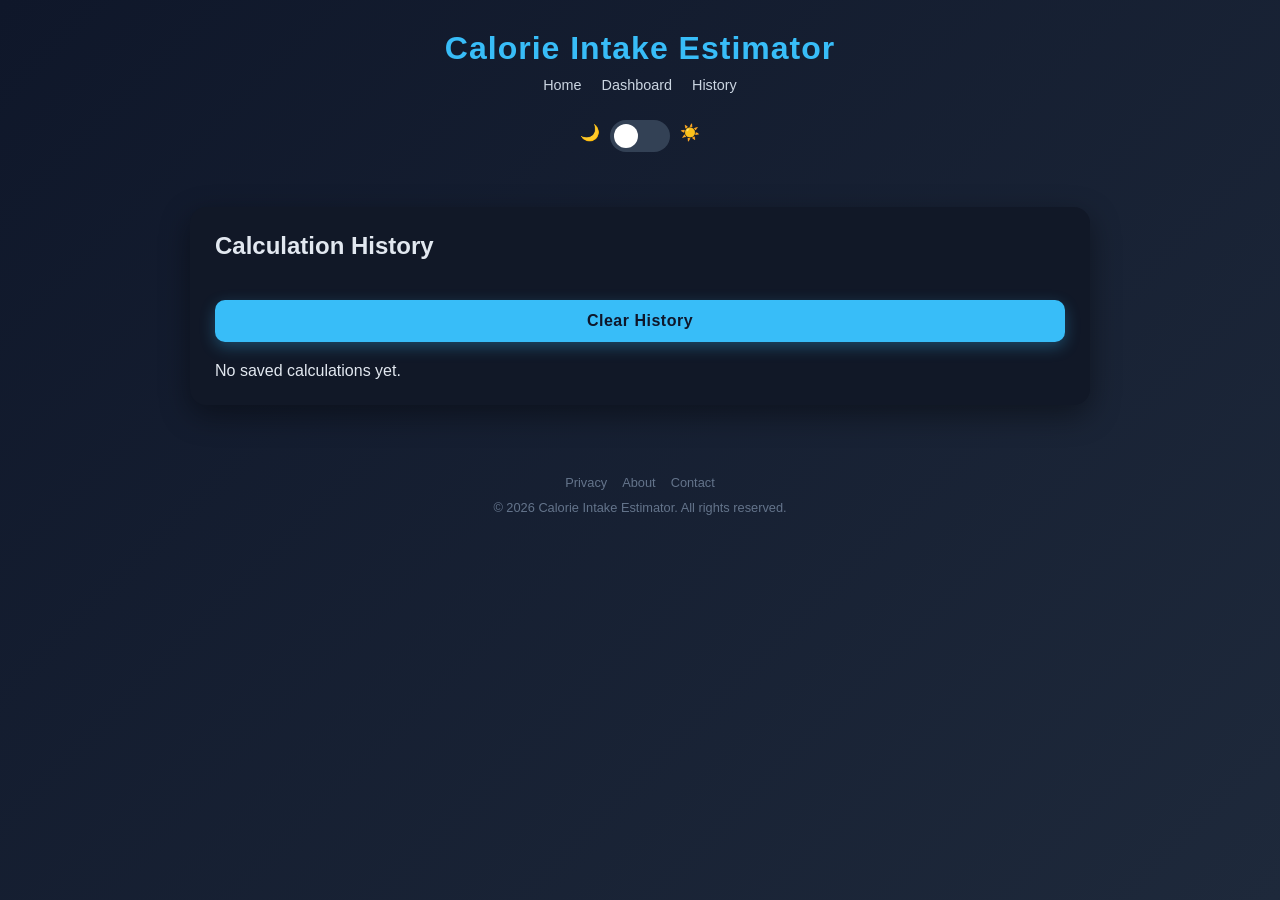
==== history.html @ fc22b08a "Added a new page for history and updated the navigation links to include it. Also modified the scrip" ====
<!-- Calorie Intake Estimator Page -->

<!DOCTYPE html>
<html lang="en">
<head>
    <meta charset="UTF-8">
    <meta name="viewport" content="width=device-width, initial-scale=1.0">
    <title>Calorie Intake Estimator</title>
    <link rel="stylesheet" href="style.css">
</head>

<body>
    <header> 
        <h1>Calorie Intake Estimator</h1>
        <nav class ="navbar">
            <a href="index.html">Home</a>
            <a href="about.html">Dashboard</a>
            <a href="history.html">History</a>
        </nav>
        <div class="theme-switch">
    <span>🌙</span>

    <label class="switch">
        <input type="checkbox" id="theme-toggle">
        <span class="slider"></span>
    </label>

    <span>☀️</span>
</div>
    </header>
    <main>
    <section class="history-section">
        <h2>Calculation History</h2>

        <button id="clear-history-btn">Clear History</button>

        <div id="history-list">
            <p>No saved calculations yet.</p>
        </div>
    </section>
</main>
<footer>
    <nav class="footer-nav">
        <a href="#">Privacy</a>
        <a href="#">About</a>
        <a href="#">Contact</a>
    </nav>

    <p>&copy; 2026 Calorie Intake Estimator. All rights reserved.</p>
</footer>

    <script src="history.js"></script>

</body>
</html>
---- style.css ----
/* Navigation Bar */
.navbar {
    display: flex;
    justify-content: center;
    gap: 20px;
    margin-top: 10px;
}

.navbar a {
    color: #cbd5e1;
    text-decoration: none;
    font-size: 0.9rem;
    transition: 0.2s ease;
}

.navbar a:hover {
    color: #38bdf8;
}

/* Global Reset */
* {
    margin: 0;
    padding: 0;
    box-sizing: border-box;
    font-family: -apple-system, BlinkMacSystemFont, 'Segoe UI', Arial, sans-serif;
}

/* Body */
body {
    background: linear-gradient(135deg, #0f172a, #1e293b);
    color: #e2e8f0;
    min-height: 100vh;
    display: flex;
    flex-direction: column;
    align-items: center;
}

/* Header */
header {
    width: 100%;
    text-align: center;
    padding: 30px 20px;
}

header h1 {
    font-size: 2rem;
    color: #38bdf8;
    letter-spacing: 1px;
}

/* Main Container */
main {
    width: 100%;
    max-width: 1200px;
    padding: 20px;
    display: flex;
    flex-direction: row;
    align-items: flex-start;
    justify-content: center;
    gap: 25px;
}

/* Input Section */
.input-section {
    flex: 1.5;
    min-width: 500px;
    background: #111827;
    padding: 25px;
    border-radius: 16px;
    box-shadow: 0 10px 30px rgba(0, 0, 0, 0.4);
    margin-bottom: 20px;
    display: flex;
    flex-direction: column;
    gap: 15px;
}

.input-section h2 {
    margin-bottom: 20px;
    font-size: 1.3rem;
    color: #f8fafc;
}

.input-section,
.result-section {
    margin: 0;
    backdrop-filter: blur(8px);
}

/* Form Elements */
form {
    display: flex;
    flex-direction: column;
}

label {
    margin-top: 12px;
    margin-bottom: 5px;
    font-size: 0.9rem;
    color: #cbd5e1;
}

input,
select {
    padding: 10px 12px;
    border-radius: 8px;
    border: 1px solid #334155;
    background: #0f172a;
    color: #e2e8f0;
    outline: none;
    transition: 0.2s ease;
    width: 100%;
    margin-bottom: 10px;
}

input:focus,
select:focus {
    border-color: #38bdf8;
    box-shadow: 0 0 0 2px rgba(56, 189, 248, 0.2);
}

input:focus,
select:focus,
button:focus {
    outline: 2px solid #38bdf8;
    outline-offset: 2px;
}

input::placeholder {
    color: #64748b;
}

/* Button */
button {
    margin-top: 20px;
    padding: 12px;
    border: none;
    border-radius: 10px;
    background: #38bdf8;
    color: #0f172a;
    font-weight: bold;
    cursor: pointer;
    transition: 0.2s ease;
    box-shadow: 0 5px 15px rgba(56, 189, 248, 0.3);
    width: 100%;
    font-size: 1rem;
    letter-spacing: 0.5px;
}

button:hover {
    background: #0ea5e9;
    transform: translateY(-1px);
    box-shadow: 0 8px 20px rgba(56, 189, 248, 0.4);
}

/* Result Section */
.result-section {
    flex: 1;
    min-width: 350px;
    background: #111827;
    padding: 20px;
    border-radius: 16px;
    box-shadow: 0 10px 30px rgba(0, 0, 0, 0.4);
    text-align: center;
}

.result-section h2 {
    margin-bottom: 10px;
    color: #f8fafc;
}

#calorie-result {
    font-size: 1.2rem;
    color: #38bdf8;
    margin-top: 10px;
}

#breakdown p {
    margin: 8px 0;
    font-size: 1rem;
    color: #cbd5e1;
}

#final-result {
    margin-top: 12px;
    font-size: 1.2rem;
    color: #38bdf8;
    font-weight: bold;
}

#breakdown {
    display: flex;
    flex-direction: column;
    gap: 15px;
    margin-top: 20px;
}

.result-card {
    background: #0f172a;
    border: 1px solid #334155;
    border-radius: 12px;
    padding: 15px;
    text-align: left;
    transition: 0.2s ease;
}

.result-card:hover {
    transform: translateY(-2px);
    border-color: #38bdf8;
}

.result-card h3 {
    font-size: 0.9rem;
    color: #94a3b8;
    margin-bottom: 8px;
    font-weight: 500;
}

.result-card p {
    font-size: 1.3rem;
    font-weight: bold;
    color: #f8fafc;
}

.final-card {
    border: 2px solid #38bdf8;
    background: rgba(56, 189, 248, 0.08);
}

.final-card p {
    color: #38bdf8;
}

/* Footer */
footer {
    margin-top: 30px;
    padding: 20px;
    font-size: 0.8rem;
    color: #64748b;
    text-align: center;
}

/* Chrome, Safari, Edge, Opera */
input[type=number]::-webkit-outer-spin-button,
input[type=number]::-webkit-inner-spin-button {
    -webkit-appearance: none;
    margin: 0;
}

/* Height Inputs Flexbox */
.height-inputs {
    display: flex;
    gap: 10px;
}

.height-inputs input {
    width: 100%;
}

/* Theme Toggle Slider */
.theme-switch {
    display: flex;
    align-items: center;
    justify-content: center;
    gap: 10px;
    margin-top: 15px;
}

.switch {
    position: relative;
    display: inline-block;
    width: 60px;
    height: 32px;
}

.switch input {
    opacity: 0;
    width: 0;
    height: 0;
}

/* Slider Background */

.slider {
    position: absolute;
    cursor: pointer;
    inset: 0;
    background-color: #334155;
    border-radius: 999px;
    transition: 0.3s ease;
}

/* Circle */

.slider::before {
    content: "";
    position: absolute;
    height: 24px;
    width: 24px;
    left: 4px;
    bottom: 4px;
    background-color: white;
    border-radius: 50%;
    transition: 0.3s ease;
}

/* Checked State */

.switch input:checked + .slider {
    background-color: #38bdf8;
}

.switch input:checked + .slider::before {
    transform: translateX(28px);
}

/* Light Mode */
.light-mode {
    background: #f1f5f9;
    color: #0f172a;
}

.light-mode .input-section,
.light-mode .result-section {
    background: white;
    color: #0f172a;
}

.light-mode input,
.light-mode select {
    background: #e2e8f0;
    color: #0f172a;
    border: 1px solid #cbd5e1;
}

.light-mode label,
.light-mode .result-card h3 {
    color: #334155;
}

.light-mode .result-card {
    background: #f8fafc;
    border-color: #cbd5e1;
}

.light-mode .result-card p {
    color: #0f172a;
}

.light-mode h1,
.light-mode h2 {
    color: #0f172a;
}

.light-mode label {
    color: #334155;
}

.light-mode p {
    color: #0f172a;
}

.light-mode #calorie-result {
    color: #0ea5e9;
}

.light-mode #bmr-result,
.light-mode #activity-result,
.light-mode #tdee-result,
.light-mode #final-result {
    color: #0f172a;
}

.light-mode #calorie-result {
    color: #0ea5e9;
}

.light-mode .final-card p {
    color: #0ea5e9;
}

.light-mode .navbar a {
    color: #334155;
}

.light-mode .navbar a:hover {
    color: #0ea5e9;
}

/* History Page - Light Mode */

.light-mode .history-section {
    background: white;
    color: #0f172a;
}

.light-mode .history-section h2 {
    color: #0f172a;
}

.light-mode .history-card {
    background: #f8fafc;
    border: 1px solid #cbd5e1;
}

.light-mode .history-card h3 {
    color: #0ea5e9;
}

.light-mode .history-card p {
    color: #0f172a;
}

.light-mode #clear-history-btn {
    background: #0ea5e9;
    color: white;
}

.light-mode #clear-history-btn:hover {
    background: #0284c7;
}

/* Footer Navigation */

.footer-nav {
    display: flex;
    justify-content: center;
    gap: 15px;
    margin-bottom: 10px;
}

.footer-nav a {
    color: #64748b;
    text-decoration: none;
    font-size: 0.8rem;
}

.footer-nav a:hover {
    color: #38bdf8;
}

/* History Section */

.history-section {
    max-width: 900px;
    width: 100%;
    margin: auto;
    background: #111827;
    padding: 25px;
    border-radius: 16px;
    box-shadow: 0 10px 30px rgba(0,0,0,.4);
}

.history-section h2 {
    margin-bottom: 20px;
}

.history-card {
    background: #0f172a;
    border: 1px solid #334155;
    border-radius: 12px;
    padding: 15px;
    margin-bottom: 15px;
}

.history-card h3 {
    color: #38bdf8;
    margin-bottom: 10px;
}

.history-card p {
    margin: 6px 0;
}

#clear-history-btn {
    margin-bottom: 20px;
}
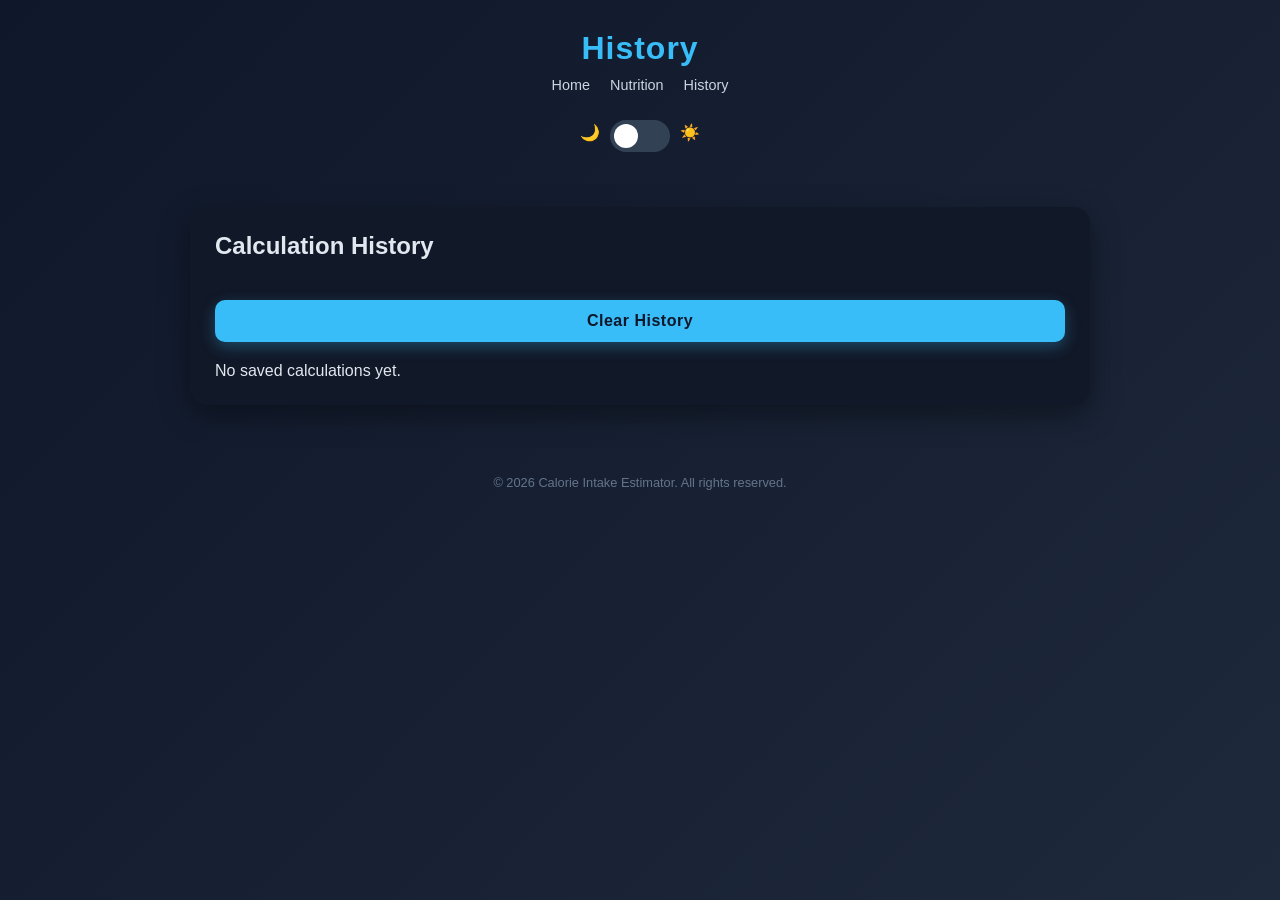
==== commit 22443bfe: "Added a Brand name tagline to the index.html page. The tagline is styled in the style.css file and i" ====
--- a/history.html
+++ b/history.html
@@ -5,17 +5,18 @@
 <head>
     <meta charset="UTF-8">
     <meta name="viewport" content="width=device-width, initial-scale=1.0">
-    <title>Calorie Intake Estimator</title>
+    <title>History</title>
     <link rel="stylesheet" href="style.css">
 </head>
 
 <body>
     <header> 
-        <h1>Calorie Intake Estimator</h1>
+        <h1>History</h1>
         <nav class ="navbar">
             <a href="index.html">Home</a>
-            <a href="about.html">Dashboard</a>
+            <a href="nutrition.html">Nutrition</a>
             <a href="history.html">History</a>
+
         </nav>
         <div class="theme-switch">
     <span>🌙</span>
@@ -40,11 +41,7 @@
     </section>
 </main>
 <footer>
-    <nav class="footer-nav">
-        <a href="#">Privacy</a>
-        <a href="#">About</a>
-        <a href="#">Contact</a>
-    </nav>
+
 
     <p>&copy; 2026 Calorie Intake Estimator. All rights reserved.</p>
 </footer>
--- a/style.css
+++ b/style.css
@@ -230,6 +230,7 @@
     color: #38bdf8;
 }
 
+
 /* Footer */
 footer {
     margin-top: 30px;
@@ -419,6 +420,7 @@
     background: #0284c7;
 }
 
+
 /* Footer Navigation */
 
 .footer-nav {
@@ -473,4 +475,265 @@
 
 #clear-history-btn {
     margin-bottom: 20px;
-}+}
+
+/* Nutrition Section */
+
+.nutrition-section {
+    width: 100%;
+    max-width: 900px;
+    background: #111827;
+    padding: 25px;
+    border-radius: 16px;
+    box-shadow: 0 10px 30px rgba(0,0,0,.4);
+}
+
+.nutrition-description {
+    color: #94a3b8;
+    margin-bottom: 20px;
+}
+
+.goal-card {
+    background: #0f172a;
+    border: 1px solid #334155;
+    border-radius: 12px;
+    padding: 20px;
+    margin-bottom: 25px;
+    text-align: center;
+}
+
+.goal-card h3 {
+    color: #38bdf8;
+}
+
+#daily-calories {
+    font-size: 2rem;
+    font-weight: bold;
+    margin-top: 10px;
+}
+
+.search-section {
+    display: flex;
+    gap: 10px;
+    margin-bottom: 20px;
+}
+
+.filter-buttons {
+    display: flex;
+    gap: 10px;
+    margin-bottom: 25px;
+}
+
+.filter-buttons button.active {
+    background: #2563eb;
+    color: white;
+    border-color: #2563eb;
+}
+
+#food-results {
+    display: flex;
+    flex-direction: column;
+    gap: 15px;
+}
+
+.food-card {
+    background: #0f172a;
+    border: 1px solid #334155;
+    border-radius: 12px;
+    padding: 20px;
+}
+
+.food-card h3 {
+    color: #38bdf8;
+    margin-bottom: 10px;
+}
+
+.food-card p {
+    margin: 6px 0;
+}
+
+/* Light Mode Nutrition */
+
+.light-mode .nutrition-section {
+    background: white;
+}
+
+.light-mode .goal-card,
+.light-mode .food-card {
+    background: #f8fafc;
+    border-color: #cbd5e1;
+}
+
+.light-mode .nutrition-description,
+.light-mode .food-card p {
+    color: #0f172a;
+}
+
+.light-mode .goal-card h3,
+.light-mode .food-card h3 {
+    color: #0ea5e9;
+}
+
+/* Recommendation Section */
+
+.recommendation-section {
+    width: 100%;
+    margin-top: 25px;
+    background: #111827;
+    padding: 25px;
+    border-radius: 16px;
+}
+
+
+.recommendation-section h2 {
+    color: #f8fafc;
+    margin-bottom: 8px;
+}
+
+
+#recommendation-description {
+    color: #94a3b8;
+    margin-bottom: 20px;
+}
+
+
+/* Recommendation List */
+
+#recommendation-list {
+    display: flex;
+    flex-wrap: wrap;
+    gap: 12px;
+}
+
+
+/* Recommendation Items */
+
+.food-card {
+    background: #0f172a;
+    border: 1px solid #334155;
+    border-radius: 20px;
+    padding: 12px 18px;
+    transition: 0.2s ease;
+}
+
+
+.food-card h3 {
+    color: #38bdf8;
+    font-size: 1rem;
+    margin: 0;
+}
+
+
+.food-card p {
+    display: none;
+}
+
+/* Light Mode Recommendations */
+
+.light-mode .recommendation-section {
+    background: white;
+}
+
+
+.light-mode .recommendation-section h2 {
+    color: #0f172a;
+}
+
+
+.light-mode #recommendation-description {
+    color: #475569;
+}
+
+
+.light-mode .food-card {
+    background: #f8fafc;
+    border-color: #cbd5e1;
+}
+
+
+.light-mode .food-card h3 {
+    color: #0ea5e9;
+}
+
+/* Nutrition Card Section */
+.nutrition-card {
+    margin-top: 25px;
+    background: #0f172a;
+    border: 1px solid #334155;
+    border-radius: 12px;
+    padding: 20px;
+}
+
+.nutrition-card h3 {
+    color: #38bdf8;
+    margin-bottom: 20px;
+    font-size: 1.2rem;
+}
+
+.nutrition-grid {
+    display: grid;
+    grid-template-columns: repeat(2, 1fr);
+    gap: 12px;
+}
+
+.nutrition-grid div {
+    background: #111827;
+    border-radius: 8px;
+    padding: 12px;
+}
+
+.nutrition-grid span {
+    display: block;
+    color: #94a3b8;
+    font-size: 0.8rem;
+    margin-bottom: 4px;
+}
+
+.nutrition-grid strong {
+    color: #f8fafc;
+    font-size: 1rem;
+}
+
+/* Light Mode Nutrition Card Section */
+
+.light-mode .nutrition-card {
+    background: #f8fafc;
+    border-color: #cbd5e1;
+}
+
+.light-mode .nutrition-card h3 {
+    color: #0ea5e9;
+}
+
+.light-mode .nutrition-grid div {
+    background: white;
+}
+
+.light-mode .nutrition-grid span {
+    color: #475569;
+}
+
+.light-mode .nutrition-grid strong {
+    color: #0f172a;
+}
+
+.recommendation-food {
+    cursor: pointer;
+}
+
+.recommendation-food p {
+    color: #38bdf8;
+    font-size: 0.85rem;
+}
+
+.light-mode .recommendation-food p {
+    color: #0ea5e9;
+}
+
+.tagline {
+    margin-top: -8px;
+    margine-bottom: 20px;
+    font-style: italic;
+    opacity: 0.65;
+    font-size: 0.95rem;
+}
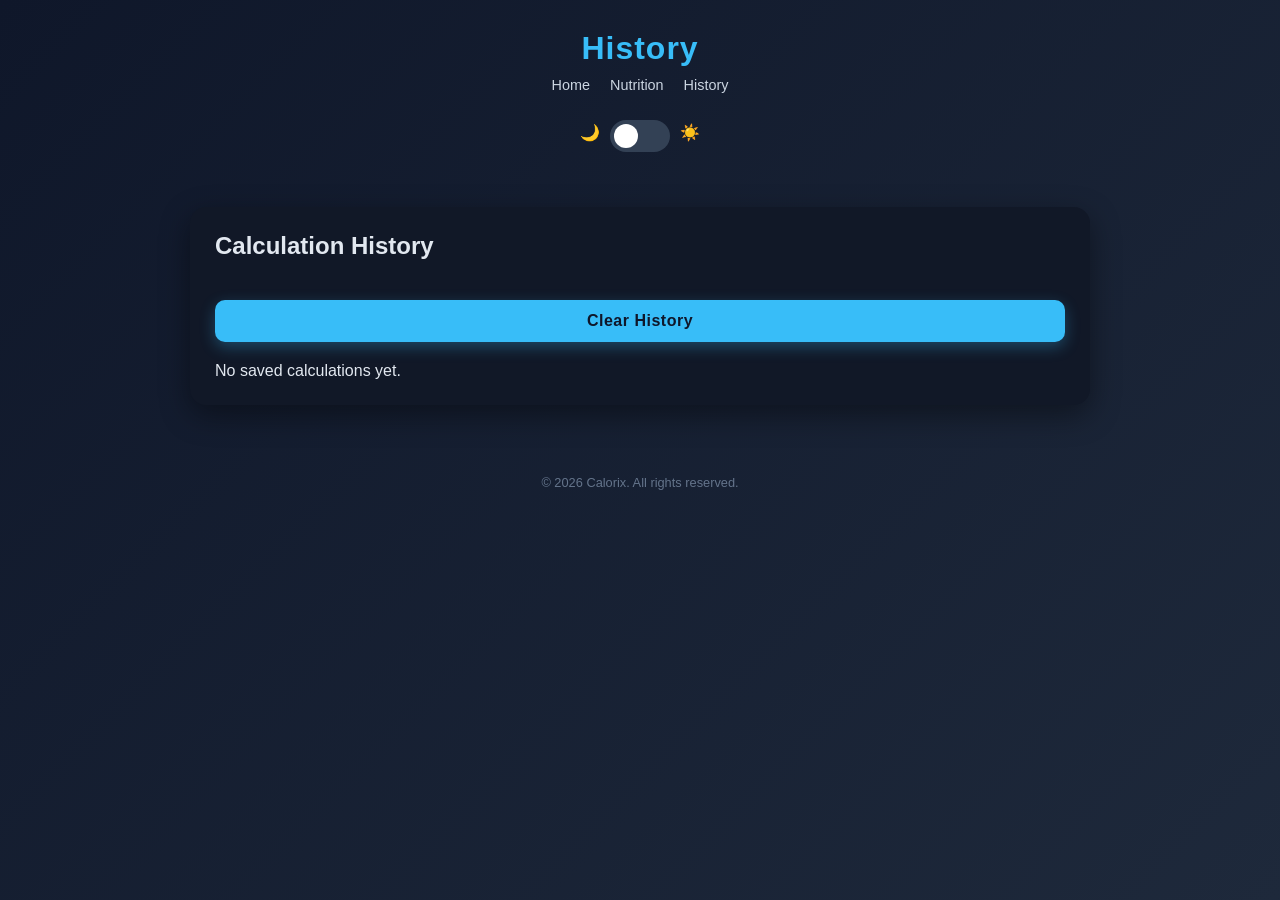
==== commit c857693d: "Updated the title of the pages" ====
--- a/history.html
+++ b/history.html
@@ -43,7 +43,7 @@
 <footer>
 
 
-    <p>&copy; 2026 Calorie Intake Estimator. All rights reserved.</p>
+    <p>&copy; 2026 Calorix. All rights reserved.</p>
 </footer>
 
     <script src="history.js"></script>
--- a/style.css
+++ b/style.css
@@ -732,7 +732,7 @@
 
 .tagline {
     margin-top: -8px;
-    margine-bottom: 20px;
+    margin-bottom: 20px;
     font-style: italic;
     opacity: 0.65;
     font-size: 0.95rem;
